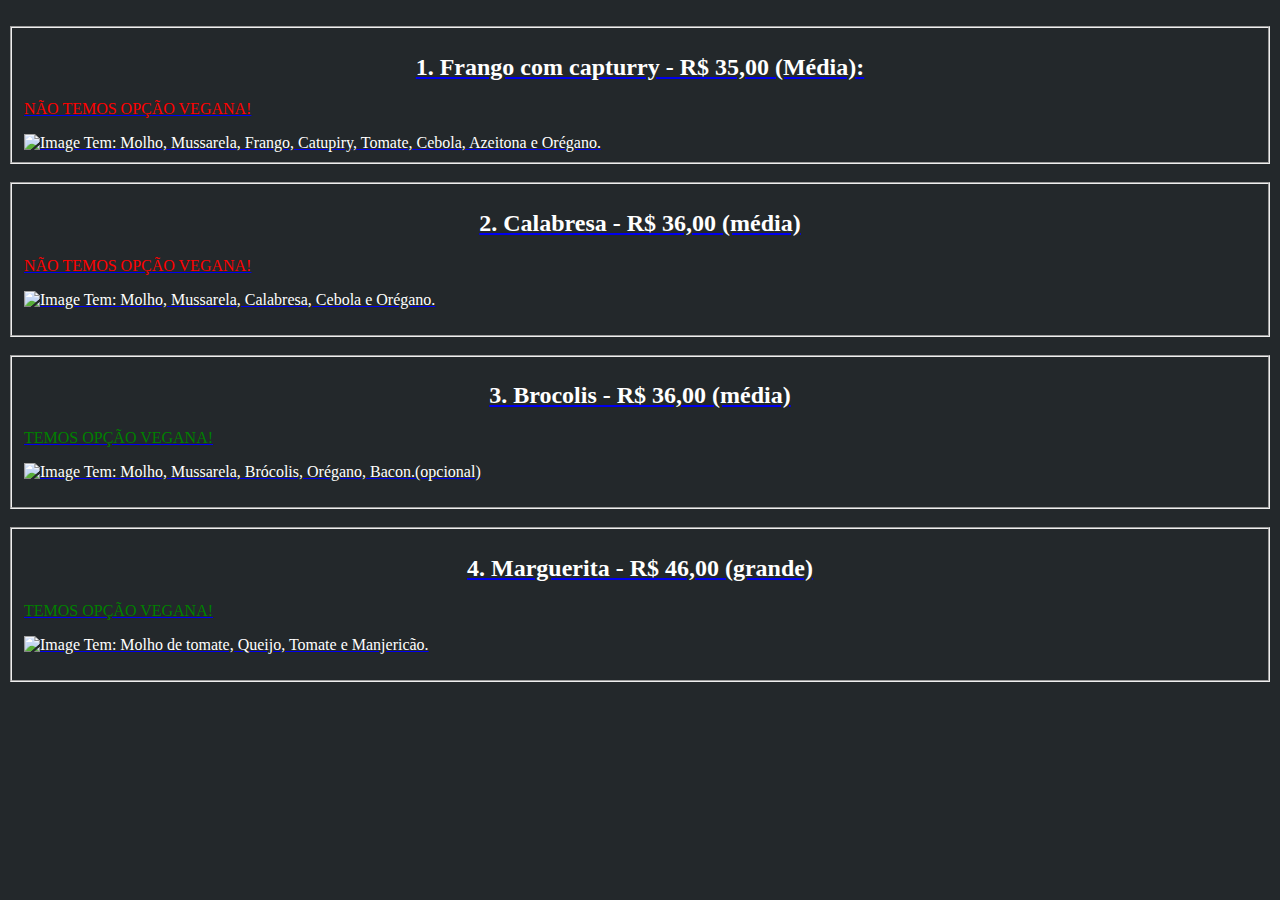
==== pizzas.html @ 3253848c "pizzaria" ====
<!DOCTYPE html>
<html>
<head>
  <style>
    body {
    background-color: #23282B; }
  </style>
  <style>
  @import url('https://fonts.googleapis.com/css2?family=Montserrat:wght@200;900&display=swap');
</style>
  <title>Freddy Fazbear's Pizza - Pedidos </title>
</head>
<body>

<br><fieldset><a href="pedidos.html"><font color="white">
  <center><b><h2>1. Frango com capturry - R$ 35,00 (Média):</h2></b></center>
    <p style="color:red">NÃO TEMOS OPÇÃO VEGANA!</p>
      <img src = "arquivos/pizza1.jpg" alt="Image" height="164" width="164"/> 
    Tem: Molho, Mussarela, Frango, Catupiry, Tomate, Cebola, Azeitona e Orégano.</a></fieldset>
    
<br><fieldset><a href="pedidos.html"><font color="white">
  <center><b><h2>2. Calabresa - R$ 36,00 (média)</h2></b></center>
   <p style="color:red">NÃO TEMOS OPÇÃO VEGANA!</p>
      <img src = "arquivos/pizza2.jpg" alt="Image" height="164" width="164"/> 
    Tem: Molho, Mussarela, Calabresa, Cebola e Orégano.</p></a></fieldset>
<br><fieldset><a href="pedidos.html"><font color="white">
  <center><b><h2>3. Brocolis - R$ 36,00 (média)</h2></b></center>
   <p style="color:green">TEMOS OPÇÃO VEGANA!</p>
      <img src = "arquivos/pizza3.jpg" alt="Image" height="164" width="164"/> 
    Tem: Molho, Mussarela, Brócolis, Orégano, Bacon.(opcional)</p></a>
    </fieldset>
<br><fieldset><a href="pedidos.html"><font color="white">
  <center><b><h2>4. Marguerita - R$ 46,00 (grande)</h2></b></center>
   <p style="color:green">TEMOS OPÇÃO VEGANA!</p>
      <img src = "arquivos/pizza4.jpg" alt="Image" height="164" width="164"/> 
    Tem: Molho de tomate, Queijo, Tomate e Manjericão. </p>
    </a></fieldset>
  
  
</body>
</html>
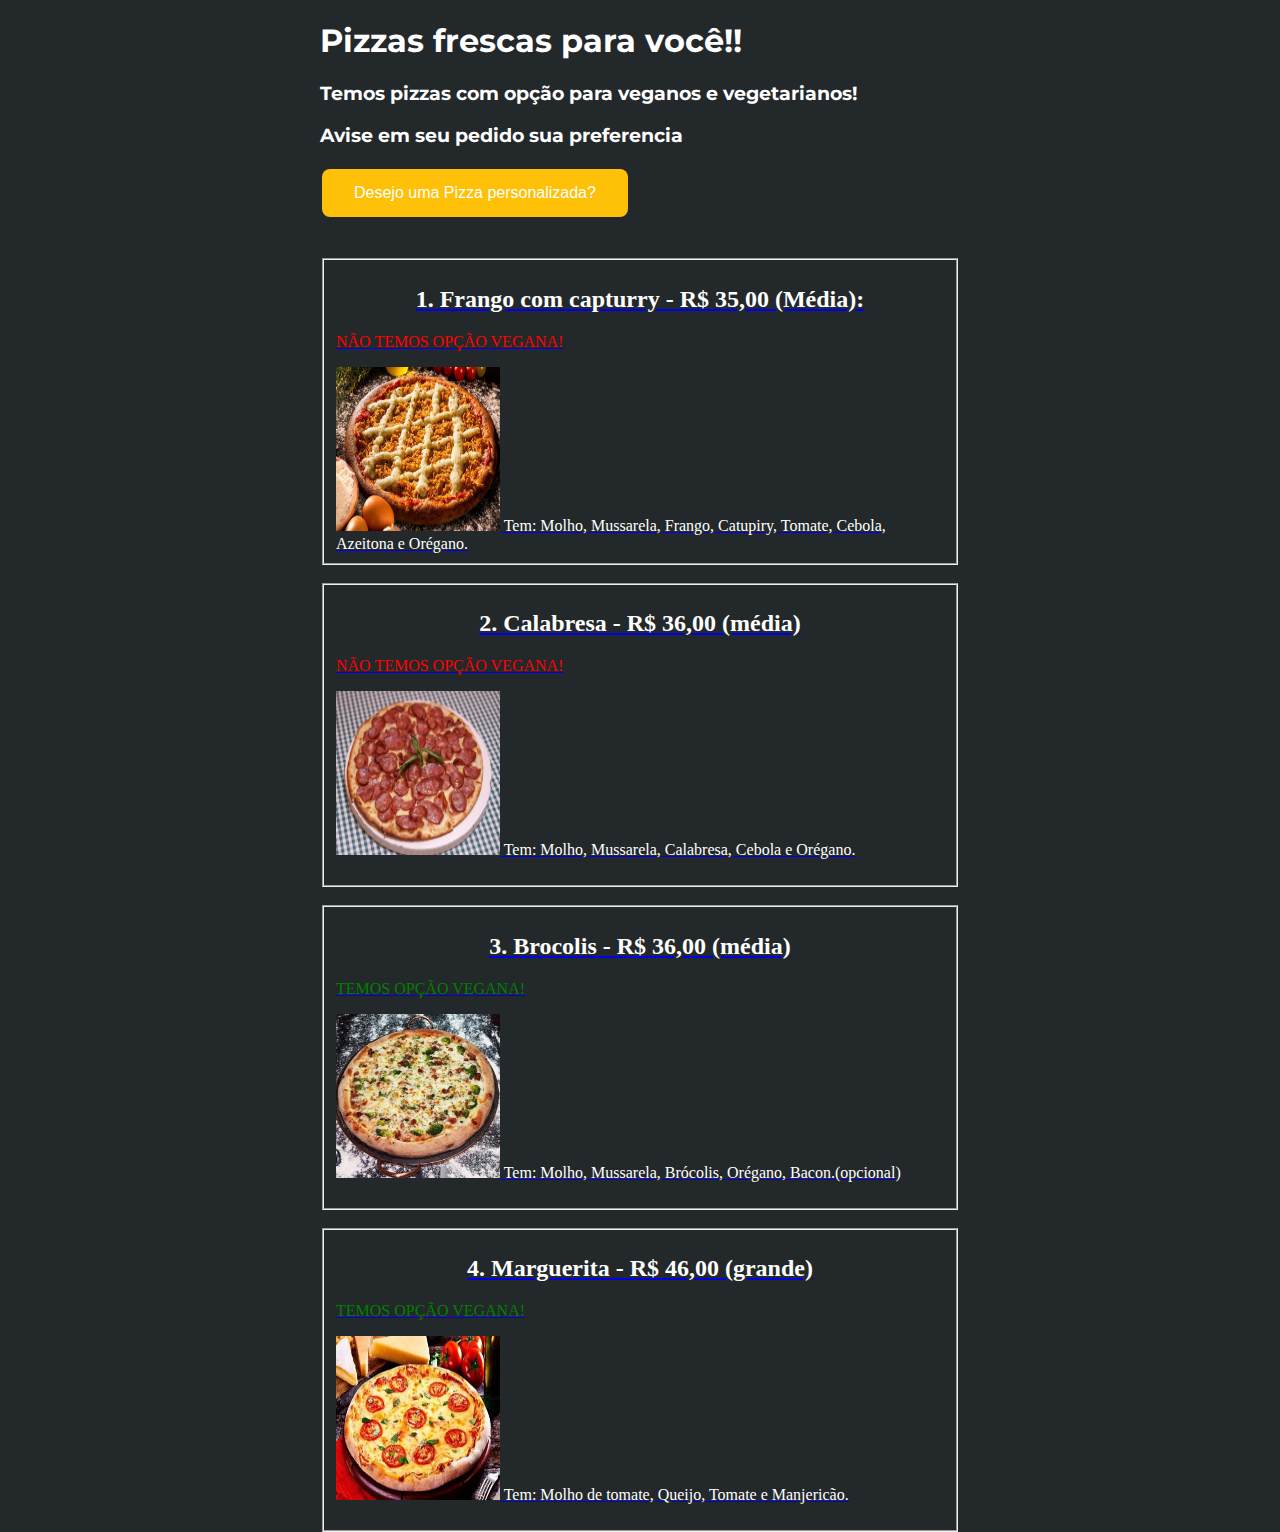
==== commit bfafbfa1: "Atualziei Pizza.html" ====
--- a/pizzas.html
+++ b/pizzas.html
@@ -1,17 +1,30 @@
 <!DOCTYPE html>
 <html>
 <head>
+  <meta charset="UTF-8">
   <style>
     body {
-    background-color: #23282B; }
+    background-color: #23282B; 
+    margin-right: 25%;
+    margin-left:  25%;
+    }
   </style>
   <style>
   @import url('https://fonts.googleapis.com/css2?family=Montserrat:wght@200;900&display=swap');
+
 </style>
+<link rel="stylesheet" href="style.css">
   <title>Freddy Fazbear's Pizza - Pedidos </title>
 </head>
 <body>
+  <h1><font face="Montserrat" color="white" >Pizzas frescas para você!!</h1>
+  <h3> Temos pizzas com opção para veganos e vegetarianos!</h3>
+  <h3> Avise em seu pedido sua preferencia</h3>
+    <form method = "get" action = "PP.html">
+      <button id="botao" type="submit">Desejo uma Pizza personalizada?</button>
+      </form></button></div></font>
 
+  </br>
 <br><fieldset><a href="pedidos.html"><font color="white">
   <center><b><h2>1. Frango com capturry - R$ 35,00 (Média):</h2></b></center>
     <p style="color:red">NÃO TEMOS OPÇÃO VEGANA!</p>
--- a/style.css
+++ b/style.css
@@ -0,0 +1,35 @@
+html {
+  height: 100%;
+  width: 100%;
+  @import url('https://fonts.googleapis.com/css2?family=Montserrat:wght@900&display=swap');
+}
+
+#botao{
+  background-color: #FFC107;
+  border: none;
+  color: #fff;
+  padding: 15px 32px;
+  text-align: center;
+  text-decoration: none;
+  display: inline-block;
+  font-size: 16px;
+  margin: 4px 2px;
+  cursor: pointer;
+  border-radius: 8px;
+  animation: pulse 2s infinite;
+}
+@keyframes pulse {
+0% {
+  transform: scale(1);
+}
+50% {
+  transform: scale(1.1);
+}
+100% {
+  transform: scale(1);
+}
+}
+
+#botao:hover {
+  animation: none;
+}